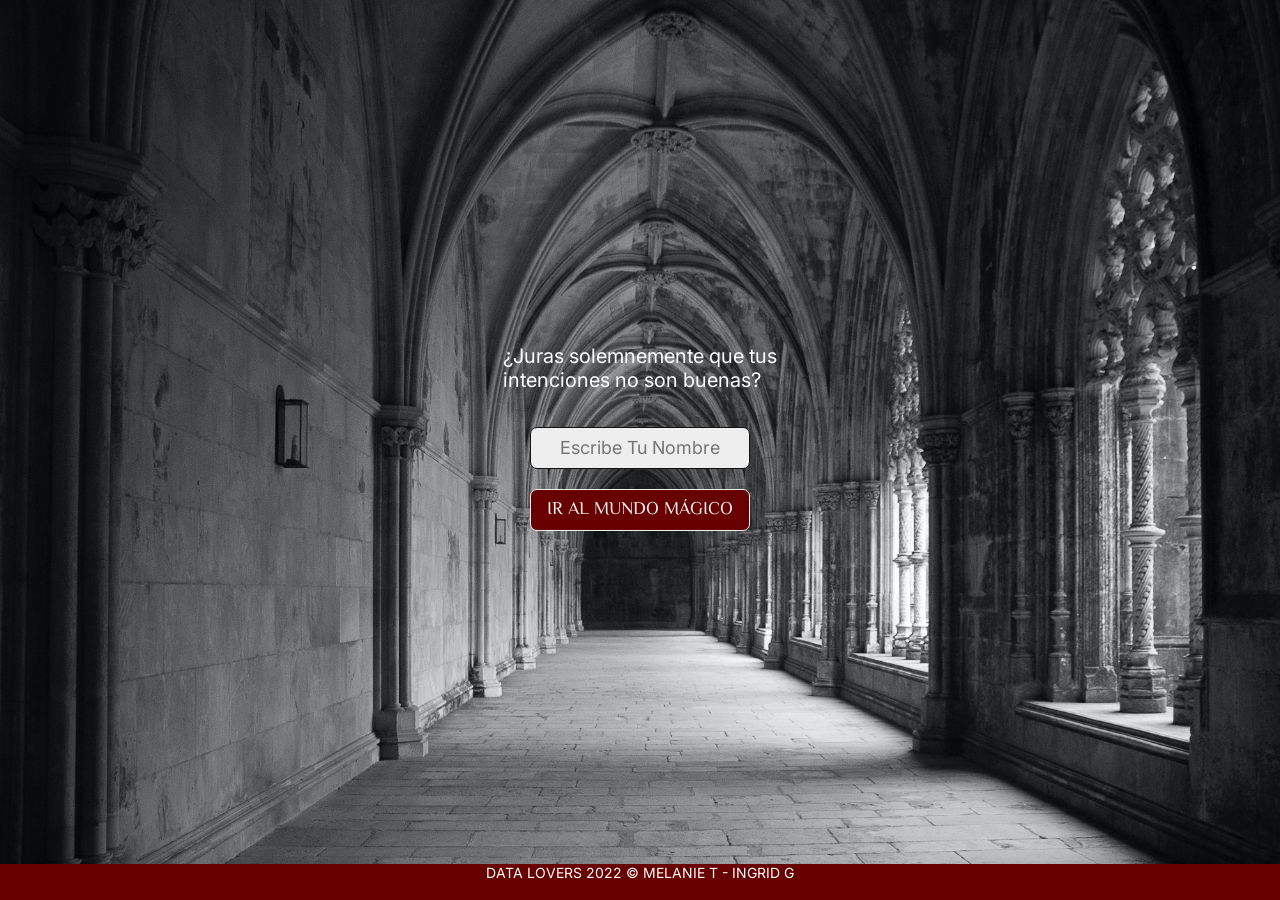
==== src/index.html @ 34b50d6d "cambio de nombre paginas" ====
<!DOCTYPE html>
<html>
  <head>
    <meta charset="utf-8">
    <title>Data Lovers</title>
    <link rel="stylesheet" href="styleIndex.css" />
  </head>

  <body>
    <header></header>  
    
    <form class="formulario" id="Formulario">
        
        <p>¿Juras solemnemente que tus</br>intenciones no son buenas?</p>
  
        <input type="text" id="nombreInvitado" placeholder="Escribe tu nombre"> 
       
        <button type="submit"id ="empezar"> IR AL MUNDO MÁGICO </button>
  
    </form>
    
    <footer> DATA LOVERS 2022 © MELANIE T - INGRID G </footer>
  
    <div id="root"></div>
    <script src="mainIndex.js" type="module"></script>

  </body>
</html>
---- src/styleIndex.css ----
@import url('https://fonts.googleapis.com/css2?family=Cinzel&display=swap');

@import url('https://fonts.googleapis.com/css2?family=Inter:wght@200&display=swap');

@import url('https://fonts.googleapis.com/css2?family=El+Messiri&display=swap');


body{
    margin: 0px;
    background-image: url("imagenes/fondoPasillo.jpg");
    background-size: cover ;
    background-position: center;
    background-repeat: no-repeat;
    

} 


form {
    height: 96vh;

    display:flex;
    flex-direction: column;
    justify-content: center;
    align-items: center;
} 


    p {
        margin-bottom: 25px;
        
        color: #ffffff;
        font-family: 'Inter', sans-serif;
        font-size: 20px;
    } 


    input {
        width: 220px;
        height: 42px;
        padding: 2px;
        margin: 10px;
        box-sizing: border-box;
        border: #111111 solid 0.2px;
        border-radius: 7px;
        
        background-color:rgb(238, 238, 238);
        
        font-family: 'Inter', sans-serif;
        font-size: 18px;
        text-align: center; 
        text-transform: capitalize; 
    } 

    button:hover { 
        border: #FFC500 solid 0.35px;
    }

    button {  
        width: 220px;
        height: 42px;
        padding: 2px;
        margin: 10px;
        box-sizing: border-box;
        border: rgb(238, 238, 238) solid 0.2px;
        border-radius: 7px;
        align-content: center;

        background-color:#690000;
        color:rgb(238, 238, 238);
        font-size: 18px;  
        
        /*font-family: 'Cinzel', serif;*/
        font-family: 'El Messiri', sans-serif;
    } 


footer {
   
    width: 100%;
    height: 4vh;
    display: block;   
    
    background-color: #690000;
    color: #ffffff;
    font-size: 14px;
    font-family: 'Inter', sans-serif;   
    text-align: center;
}
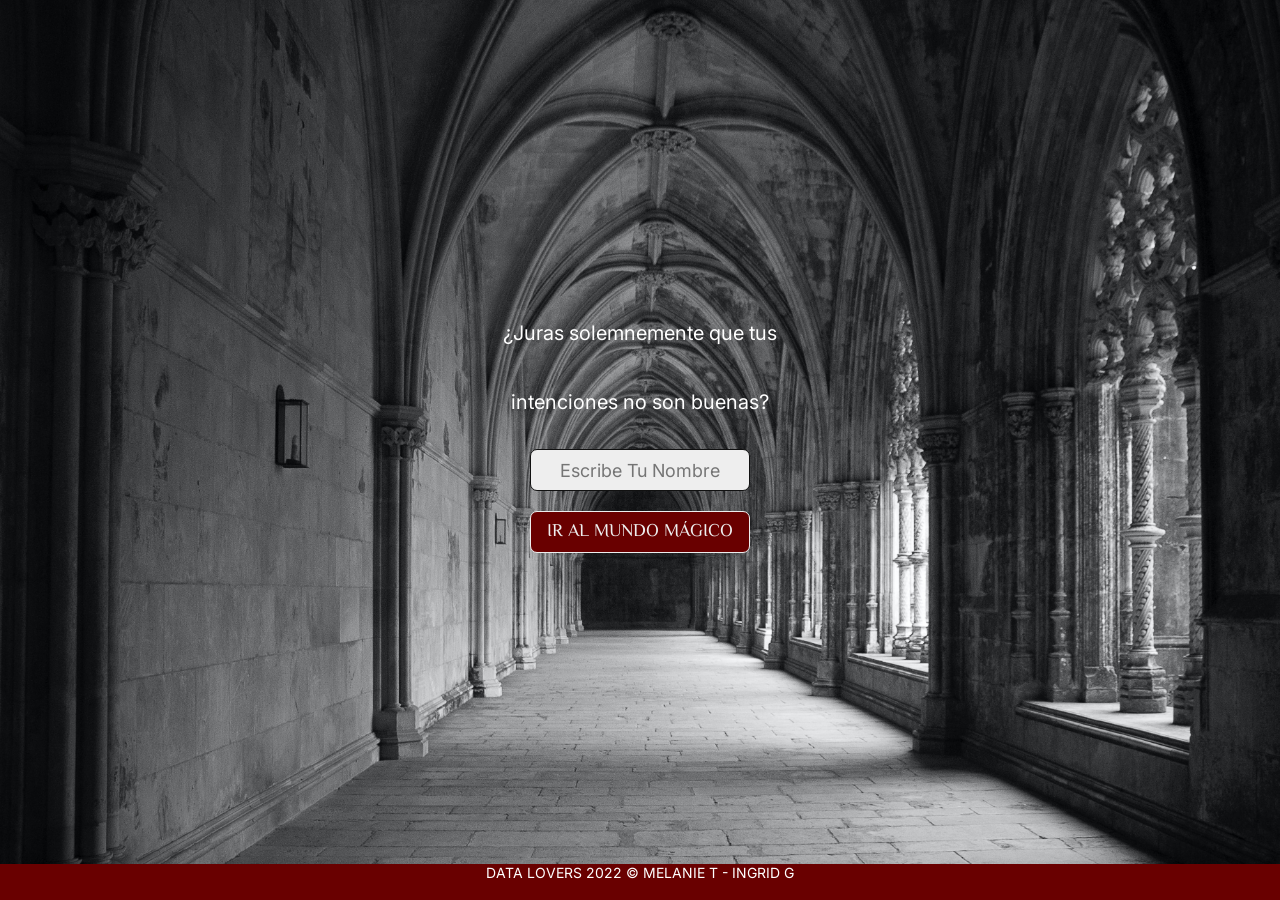
==== commit 319bfc8b: "primera prueba con test failed" ====
--- a/src/index.html
+++ b/src/index.html
@@ -11,11 +11,10 @@
     
     <form class="formulario" id="Formulario">
         
-        <p>¿Juras solemnemente que tus</br>intenciones no son buenas?</p>
-  
+        <p> ¿Juras solemnemente que tus </p> 
+        <p> intenciones no son buenas? </p>
         <input type="text" id="nombreInvitado" placeholder="Escribe tu nombre"> 
-       
-        <button type="submit"id ="empezar"> IR AL MUNDO MÁGICO </button>
+        <button type="submit" id ="empezar" > IR AL MUNDO MÁGICO </button>
   
     </form>
     
@@ -23,6 +22,6 @@
   
     <div id="root"></div>
     <script src="mainIndex.js" type="module"></script>
-
+    
   </body>
 </html>
--- a/src/styleIndex.css
+++ b/src/styleIndex.css
@@ -12,10 +12,7 @@
     background-size: cover ;
     background-position: center;
     background-repeat: no-repeat;
-    
-
 } 
-
 
 form {
     height: 96vh;
@@ -26,15 +23,12 @@
     align-items: center;
 } 
 
-
     p {
         margin-bottom: 25px;
-        
         color: #ffffff;
         font-family: 'Inter', sans-serif;
         font-size: 20px;
     } 
-
 
     input {
         width: 220px;
@@ -46,7 +40,6 @@
         border-radius: 7px;
         
         background-color:rgb(238, 238, 238);
-        
         font-family: 'Inter', sans-serif;
         font-size: 18px;
         text-align: center; 
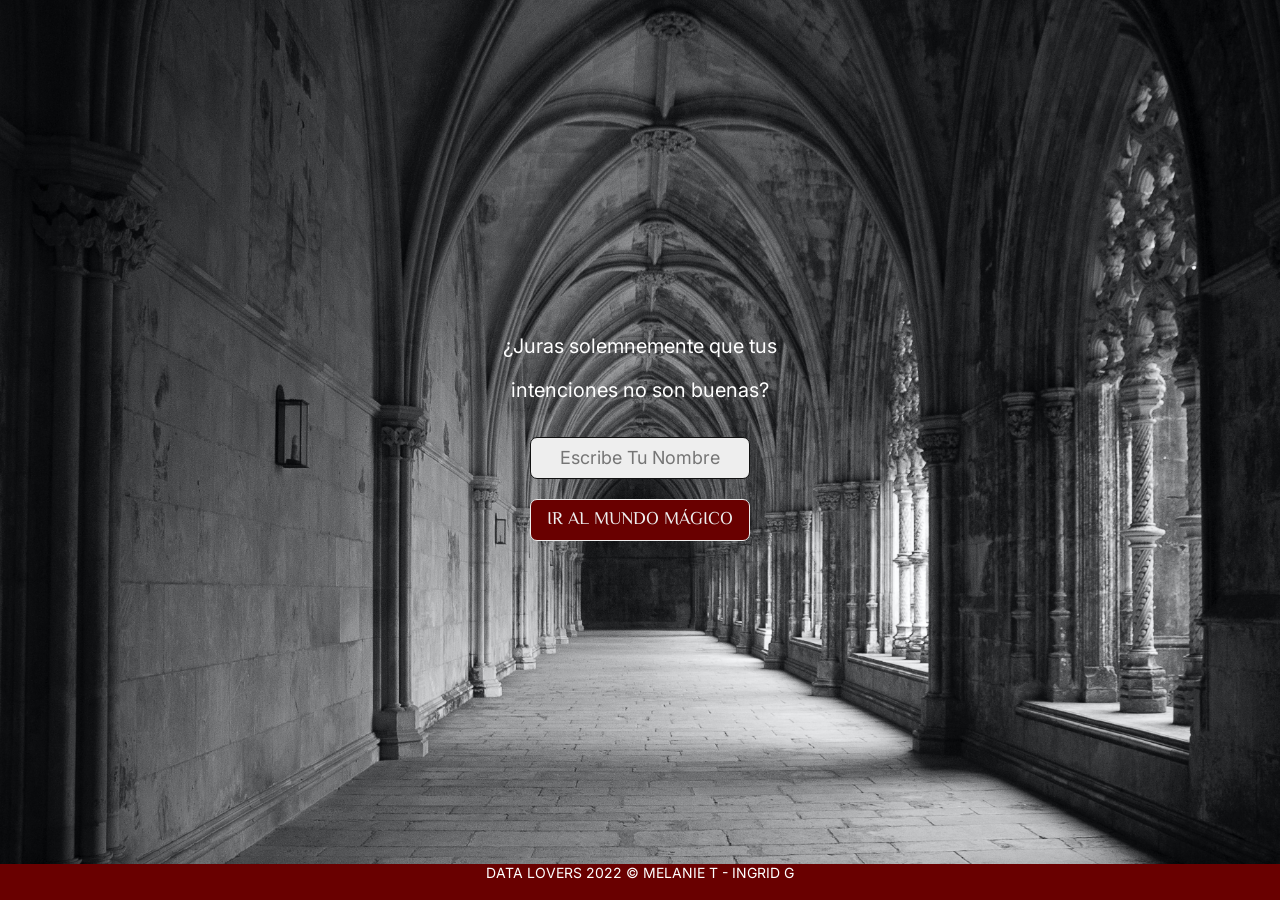
==== commit ba474bdf: "actualizacion de index" ====
--- a/src/index.html
+++ b/src/index.html
@@ -11,8 +11,8 @@
     
     <form class="formulario" id="Formulario">
         
-        <p> ¿Juras solemnemente que tus </p> 
-        <p> intenciones no son buenas? </p>
+        <p id="p1"> ¿Juras solemnemente que tus </p> 
+        <p id="p2"> intenciones no son buenas? </p>
         <input type="text" id="nombreInvitado" placeholder="Escribe tu nombre"> 
         <button type="submit" id ="empezar" > IR AL MUNDO MÁGICO </button>
   
--- a/src/styleIndex.css
+++ b/src/styleIndex.css
@@ -23,12 +23,18 @@
     align-items: center;
 } 
 
-    p {
+    #p1 {
+        margin-bottom: 0px;
+        color: #ffffff;
+        font-family: 'Inter', sans-serif;
+        font-size: 20px;
+    } 
+    #p2 {
         margin-bottom: 25px;
         color: #ffffff;
         font-family: 'Inter', sans-serif;
         font-size: 20px;
-    } 
+    }
 
     input {
         width: 220px;
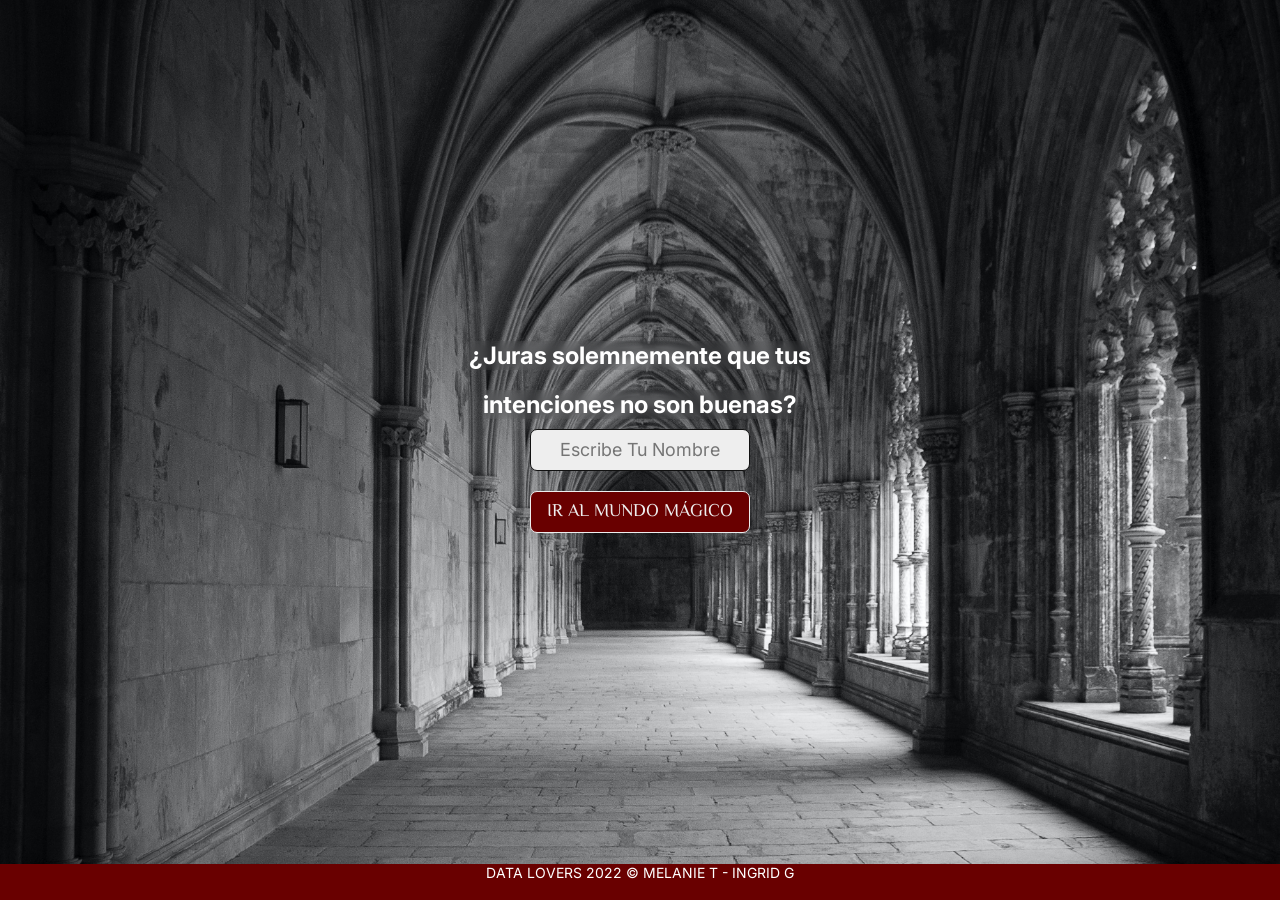
==== commit 13468688: "corrigiendo usabilidad" ====
--- a/src/index.html
+++ b/src/index.html
@@ -11,8 +11,8 @@
     
     <form class="formulario" id="Formulario">
         
-        <p id="p1"> ¿Juras solemnemente que tus </p> 
-        <p id="p2"> intenciones no son buenas? </p>
+        <h2 id="p1"> ¿Juras solemnemente que tus </h2> 
+        <h2 id="p2"> intenciones no son buenas? </h2>
         <input type="text" id="nombreInvitado" placeholder="Escribe tu nombre"> 
         <button type="submit" id ="empezar" > IR AL MUNDO MÁGICO </button>
   
--- a/src/styleIndex.css
+++ b/src/styleIndex.css
@@ -23,18 +23,12 @@
     align-items: center;
 } 
 
-    #p1 {
+    #p1, #p2 {
         margin-bottom: 0px;
         color: #ffffff;
         font-family: 'Inter', sans-serif;
-        font-size: 20px;
+        backdrop-filter: blur(5px);
     } 
-    #p2 {
-        margin-bottom: 25px;
-        color: #ffffff;
-        font-family: 'Inter', sans-serif;
-        font-size: 20px;
-    }
 
     input {
         width: 220px;
